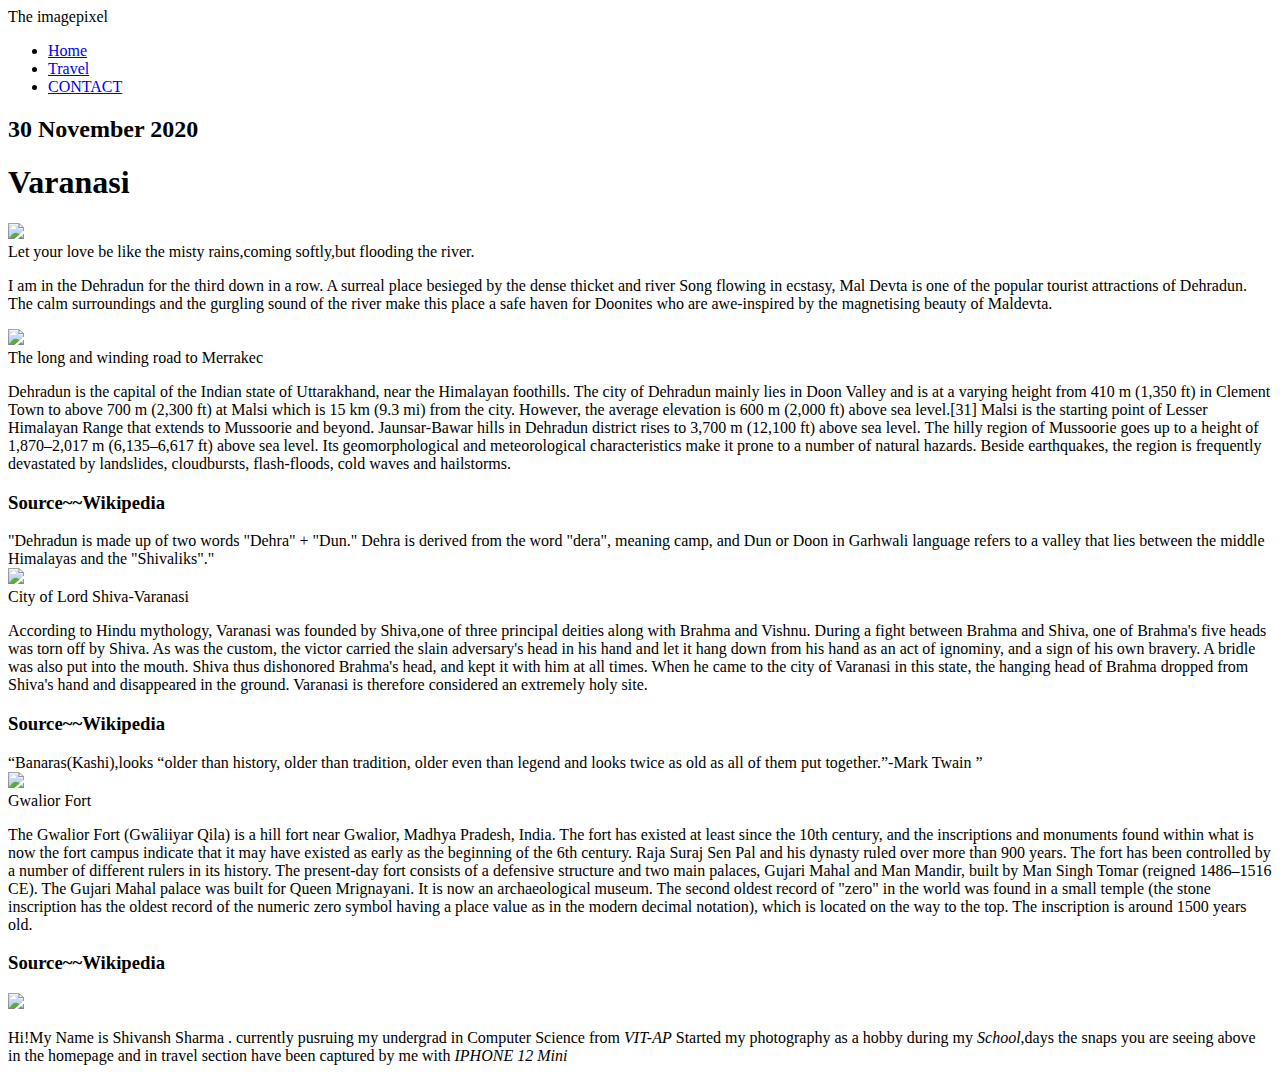
==== index.html @ 089f827c "Update index.html" ====
<!DOCTYPE html>
<html>
<head>
  <title>Theimagepixel</title>
  <link rel="stylesheet" type="text/css" href="reset.css">
  <link rel="stylesheet" type="text/css" href="style.css">
</head>
<body>
  <!-- Header -->
  <nav class="header">
    <span class="logo">The imagepixel</span>
    <ul>
      <li><a href="index.html">Home</a></li>
     <li><a href="travel.html">Travel</a></li>
      <li><a href="contact.html">CONTACT</a></li>
    </ul>
  </nav>

  <!-- Banner -->
  <div class="banner">
    <h2>30 November 2020</h2>
    <h1>Varanasi</h1>
  </div>

  <!-- Journal -->
  <div class="journal">
    <div class="first photo">
      <div class="image-container">
        <img src="pic1.jpg">
      </div>
      <span class="caption">Let your love be like the misty rains,coming softly,but flooding the river.</span>
    </div>
    <p>
      <span class="first-letter">I</span>
       am in the Dehradun for the third down in a row. 
       A surreal place besieged by the dense thicket and river Song flowing in ecstasy, Mal Devta is one of the popular tourist attractions of Dehradun.
        The calm surroundings and the gurgling sound of the river make this place a safe haven for Doonites who are awe-inspired by the magnetising beauty of Maldevta.
    </p>
    <div class="photo">
      <div class="image-container">
        <img src="river1.jpg">
      </div>
      <span class="caption">The long and winding road to Merrakec</span>
    </div>
    <p>
      Dehradun is the capital of the Indian state of Uttarakhand, near the Himalayan foothills.
      The city of Dehradun mainly lies in Doon Valley and is at a varying height from 410 m (1,350 ft) in Clement Town to above 700 m (2,300 ft) at Malsi which is 15 km (9.3 mi) from the city. However, the average elevation is 600 m (2,000 ft) above sea level.[31] Malsi is the starting point of Lesser Himalayan Range that extends to Mussoorie and beyond. Jaunsar-Bawar hills in Dehradun district rises to 3,700 m (12,100 ft) above sea level. The hilly region of Mussoorie goes up to a height of 1,870–2,017 m (6,135–6,617 ft) above sea level. Its geomorphological and meteorological characteristics make it prone to a number of natural hazards.
       Beside earthquakes, the region is frequently devastated by landslides, cloudbursts, flash-floods, cold waves and hailstorms.
       <h3>Source~~Wikipedia</h3>
    </p>
   
    <span class="quote">"Dehradun is made up of two words "Dehra" + "Dun." Dehra is derived from the word "dera", meaning camp, and Dun or Doon in Garhwali language refers to a valley that lies between the middle Himalayas and the "Shivaliks"."</span>
  
    <div class="photo">
      <div class="image-container">
        <img src="ghat2.JPG">
      </div>
      <span class="caption">City of Lord Shiva-Varanasi</span>
    </div>
    <p>
      According to Hindu mythology, Varanasi was founded by Shiva,one of three principal deities along with Brahma and Vishnu. 
      During a fight between Brahma and Shiva, one of Brahma's five heads was torn off by Shiva. 
      As was the custom, the victor carried the slain adversary's head in his hand and let it hang down from his hand as an act of ignominy, and a sign of his own bravery. 
      A bridle was also put into the mouth. 
      Shiva thus dishonored Brahma's head, and kept it with him at all times.
       When he came to the city of Varanasi in this state, the hanging head of Brahma dropped from Shiva's hand and disappeared in the ground.
       Varanasi is therefore considered an extremely holy site.<h3>Source~~Wikipedia</h3>
    </p>
    <span class="quote">“Banaras(Kashi),looks “older than history, older than tradition, 
      older even than legend and looks twice as old as all of them put together.”-Mark Twain ”</span>
    <div class="photo">
      <div class="image-container">
        <img src="gwalior fort.jpg">
      </div>
      <span class="caption">Gwalior Fort</span>
    </div>
    <p>
      The Gwalior Fort (Gwāliiyar Qila) is a hill fort near Gwalior, Madhya Pradesh, India. The fort has existed at least since the 10th century, and the inscriptions and monuments found within what is now the fort campus indicate that it may have existed as early as the beginning of the 6th century. Raja Suraj Sen Pal and his dynasty ruled over more than 900 years. 
      The fort has been controlled by a number of different rulers in its history.
The present-day fort consists of a defensive structure and two main palaces, Gujari Mahal and Man Mandir, built by Man Singh Tomar (reigned 1486–1516 CE). 
The Gujari Mahal palace was built for Queen Mrignayani. It is now an archaeological museum. The second oldest record of "zero" in the world was found in a small temple (the stone inscription has the oldest record of the numeric zero symbol having a place value as in the modern decimal notation), which is located on the way to the top. 
The inscription is around 1500 years old.
<h3>Source~~Wikipedia</h3>
    </p> 
  </div>

  <!-- Footer -->
  <footer>
    <div class="image-container">
      <img src="pro1.jpg.jpg">
    </div>
    <div class="content">
      <p> Hi!My Name is
        <span class="author">Shivansh Sharma</span> .
        currently pusruing my undergrad in Computer Science from <em>VIT-AP</em> Started my photography as a hobby during my 
        <em> School</em>,days the snaps you are seeing above in the homepage and in travel section have been captured by me with 
        <em>IPHONE 12 Mini</em>
      </p>
    </div>
  </footer>
</body>
</html>
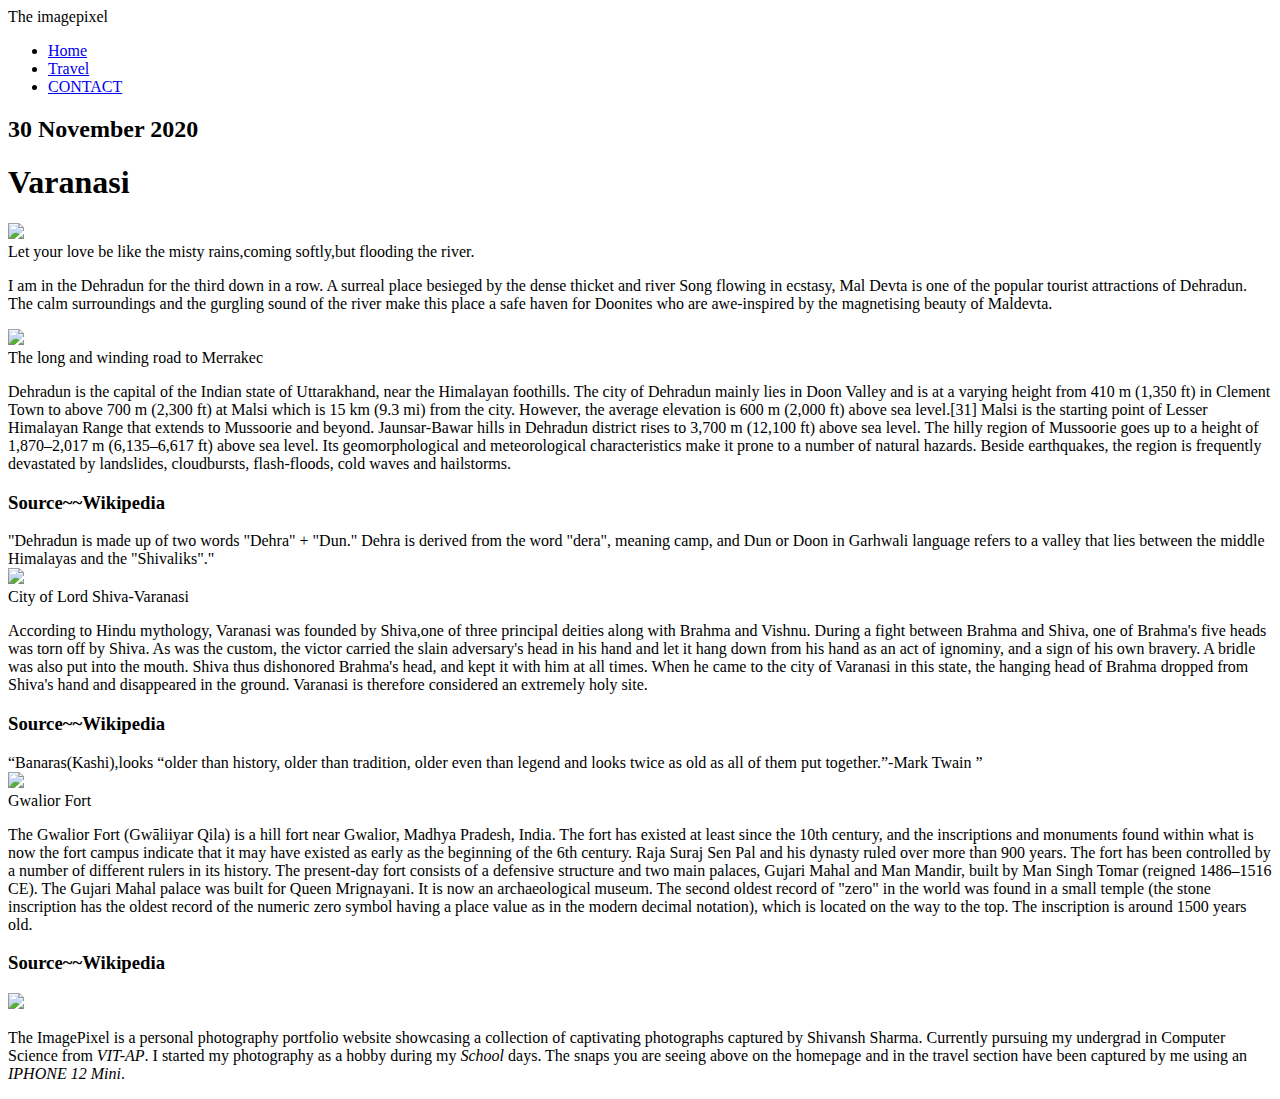
==== commit 44e46f14: "Update index.html" ====
--- a/index.html
+++ b/index.html
@@ -89,14 +89,17 @@
     <div class="image-container">
       <img src="pro1.jpg.jpg">
     </div>
-    <div class="content">
-      <p> Hi!My Name is
-        <span class="author">Shivansh Sharma</span> .
-        currently pusruing my undergrad in Computer Science from <em>VIT-AP</em> Started my photography as a hobby during my 
-        <em> School</em>,days the snaps you are seeing above in the homepage and in travel section have been captured by me with 
-        <em>IPHONE 12 Mini</em>
+   <div class="content">
+  <p>
+    The ImagePixel is a personal photography portfolio website showcasing a collection of captivating photographs captured by 
+    <span class="author">Shivansh Sharma</span>. Currently pursuing my undergrad in Computer Science from <em>VIT-AP</em>. 
+    I started my photography as a hobby during my <em>School</em> days. The snaps you are seeing above on the homepage and in 
+    the travel section have been captured by me using an <em>IPHONE 12 Mini</em>.
+  </p>
+</div>
+
       </p>
     </div>
   </footer>
 </body>
-</html>+</html>
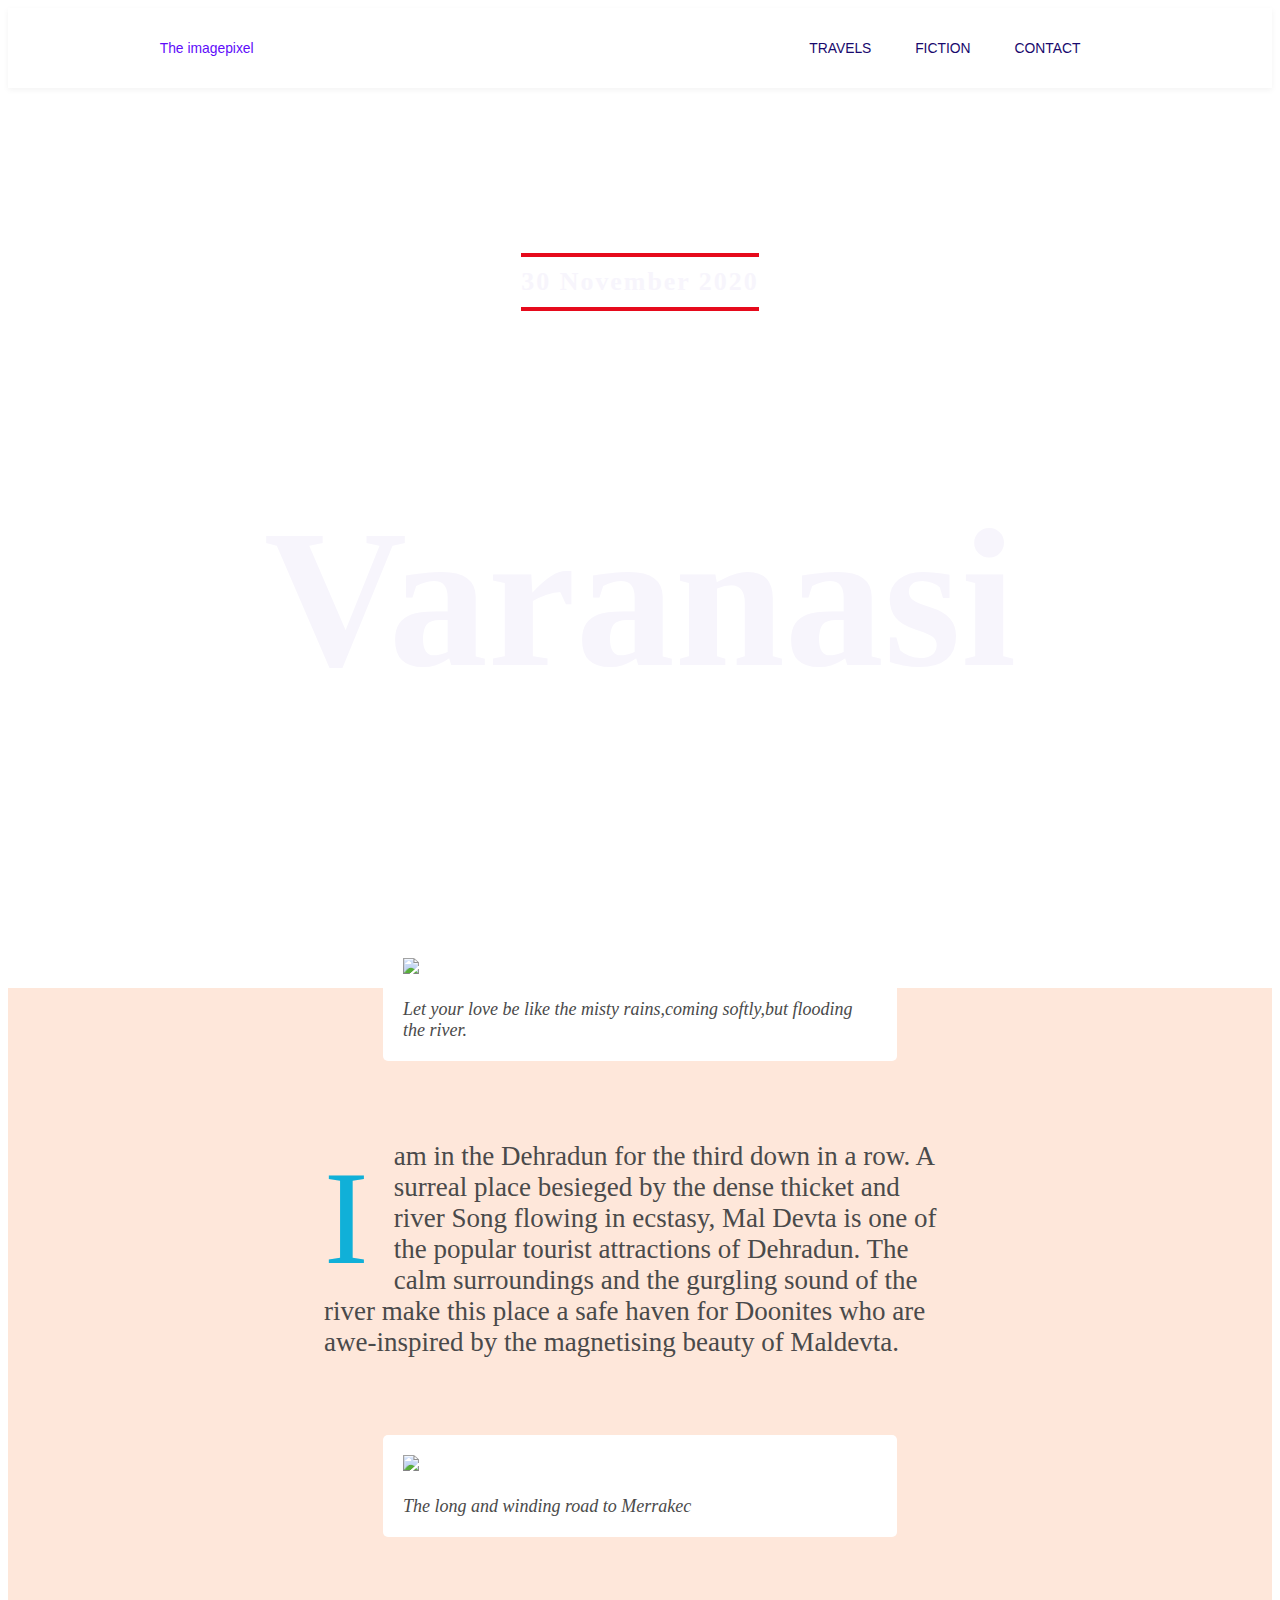
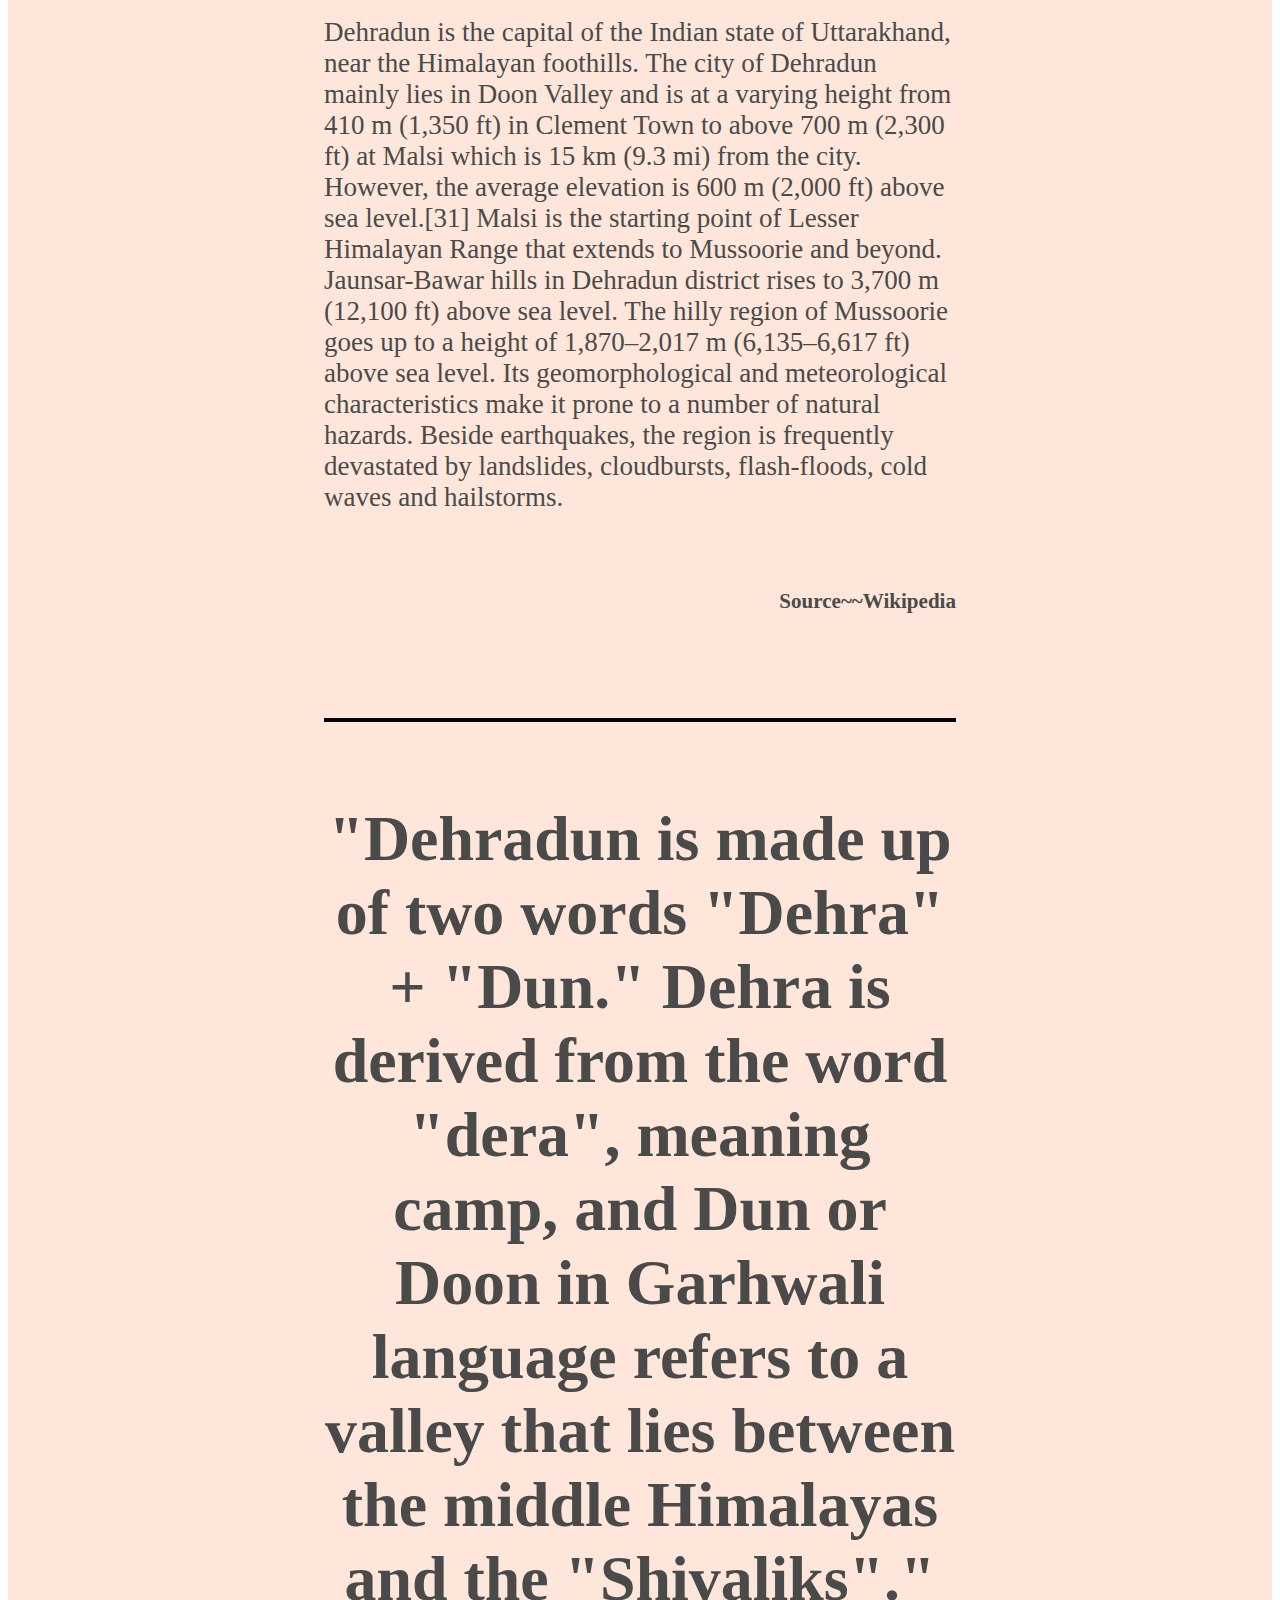
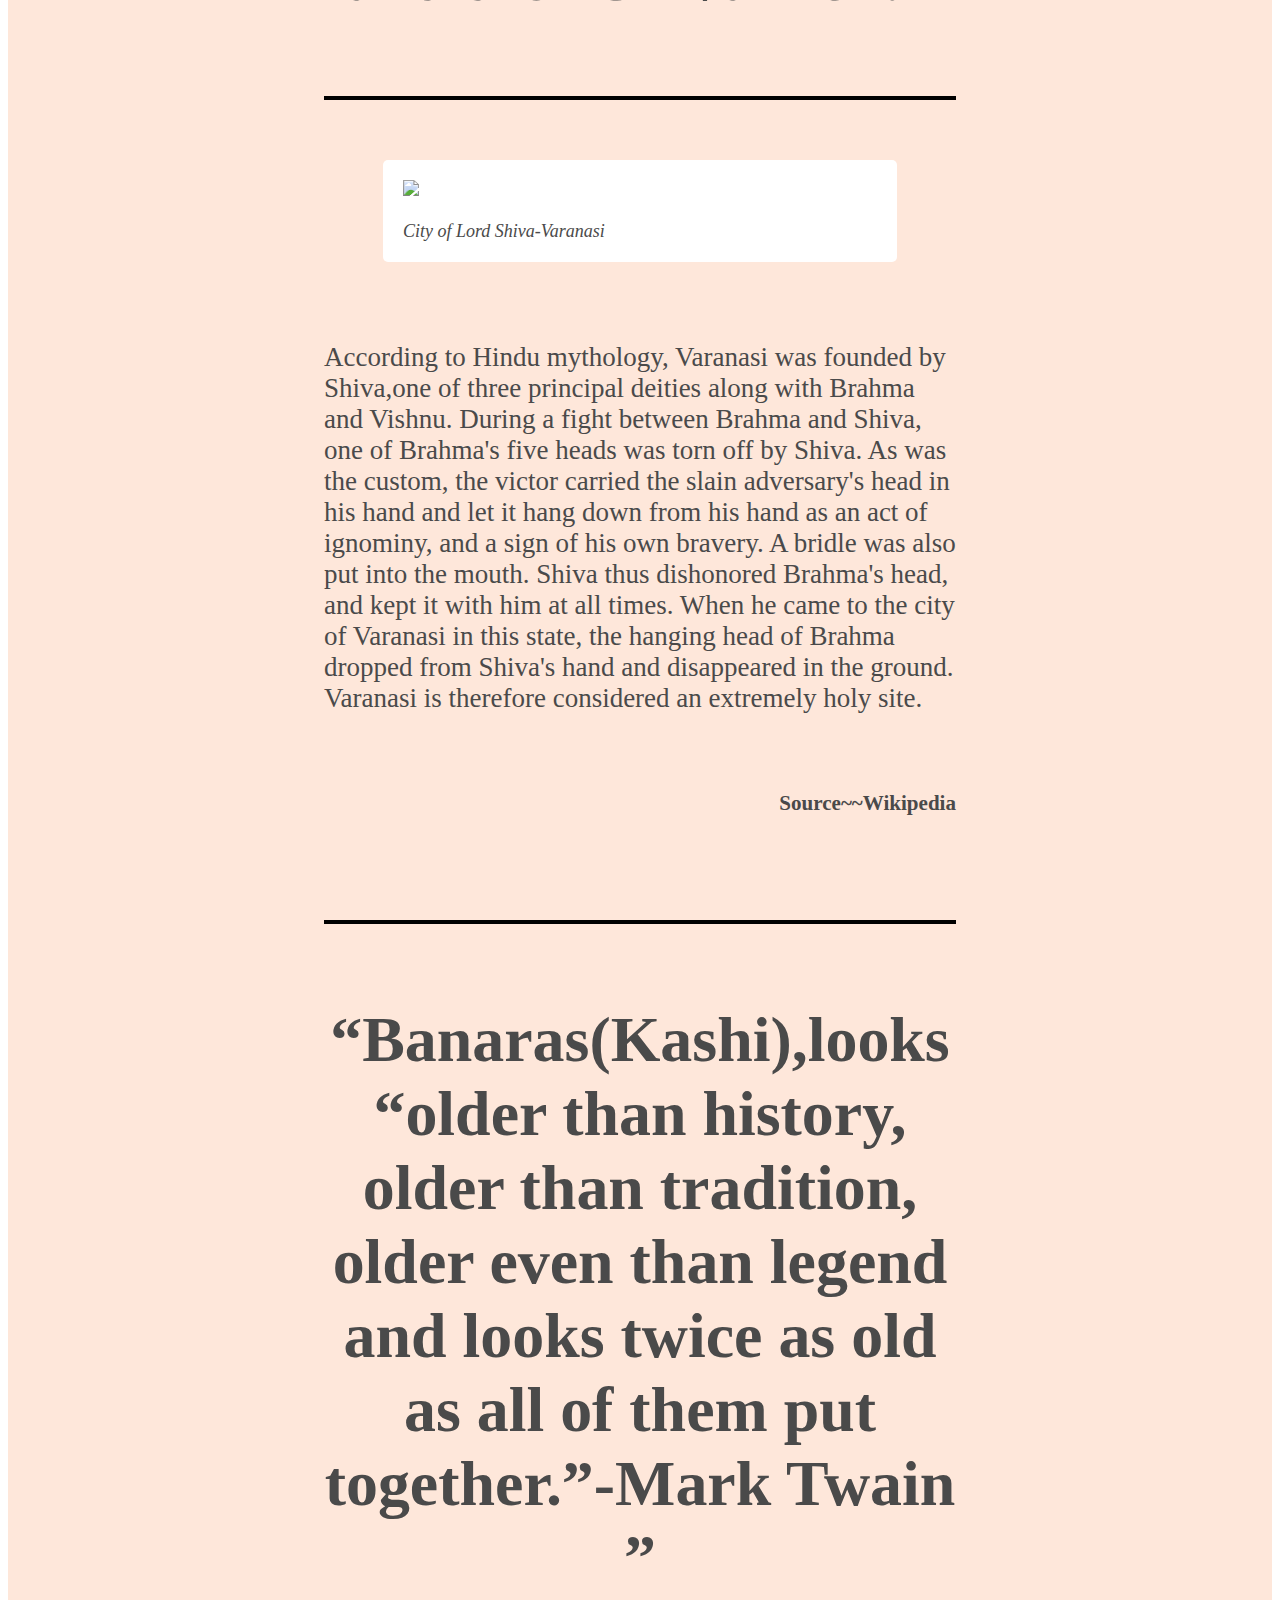
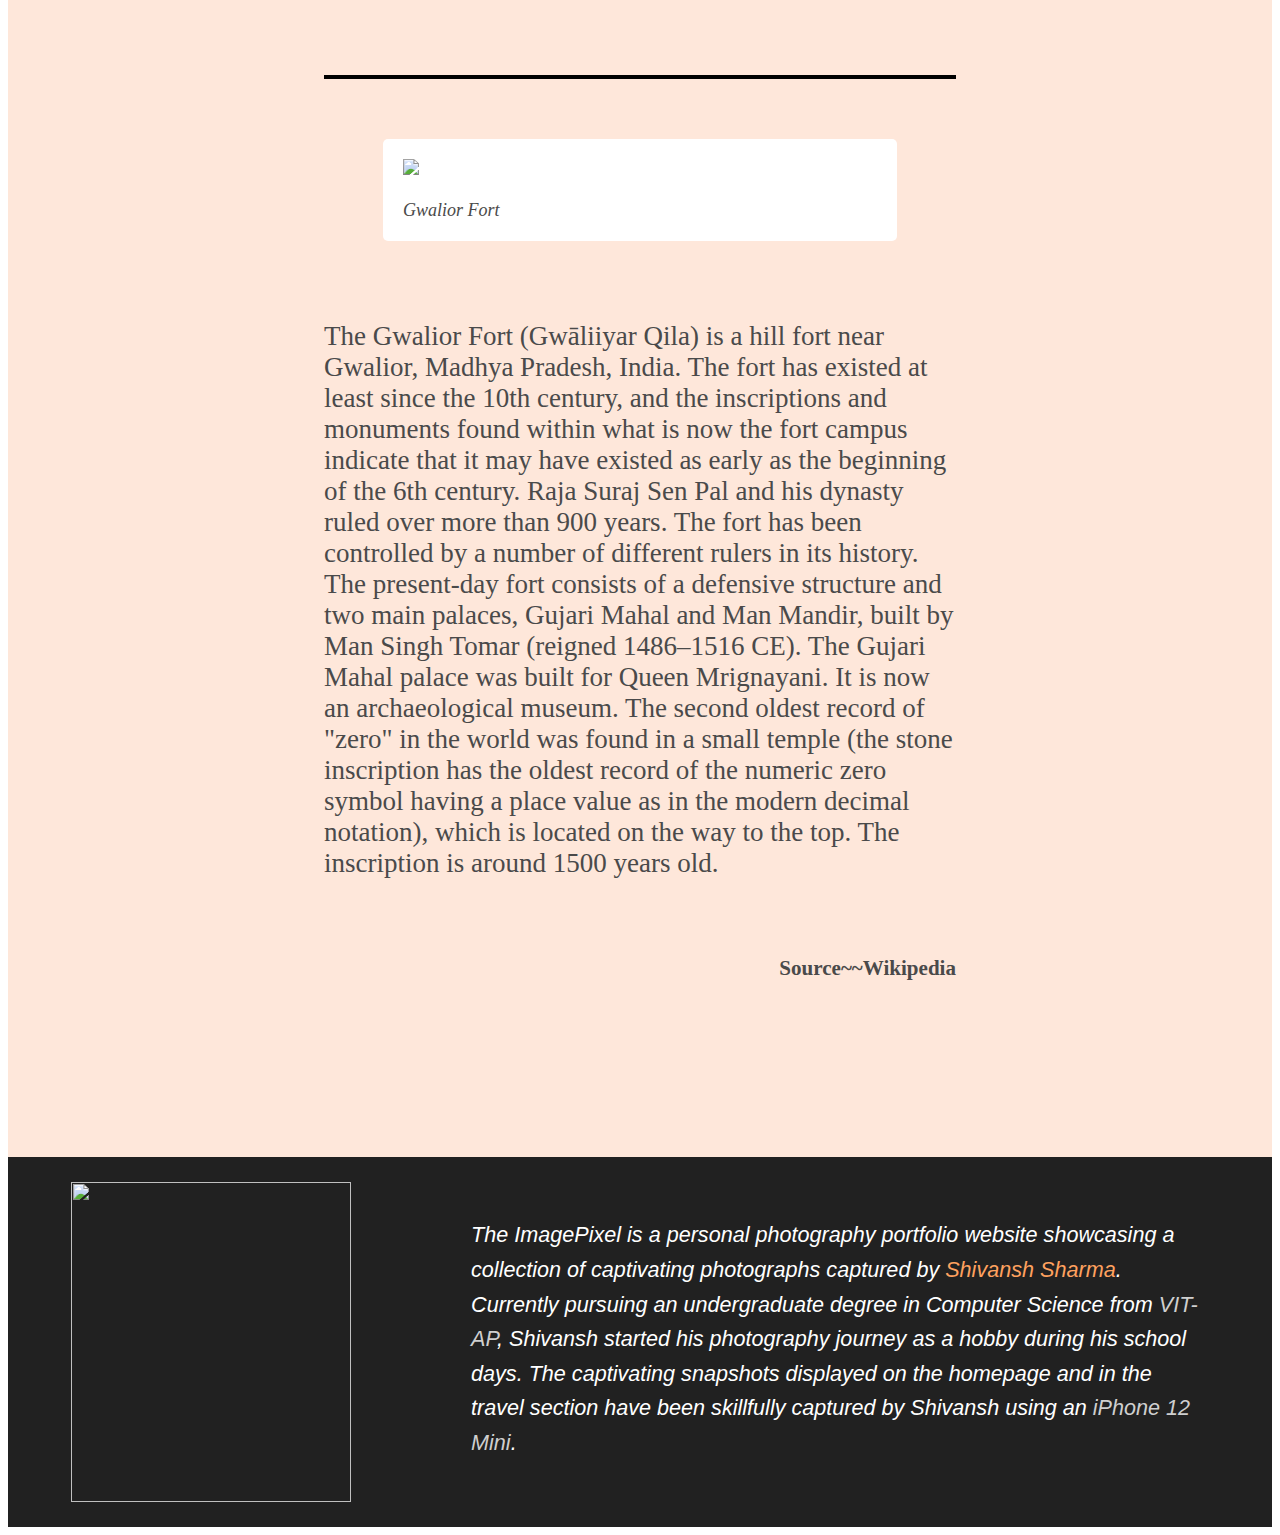
==== commit 62579c2d: "Update index.html" ====
--- a/index.html
+++ b/index.html
@@ -10,8 +10,8 @@
   <nav class="header">
     <span class="logo">The imagepixel</span>
     <ul>
-      <li><a href="index.html">Home</a></li>
-     <li><a href="travel.html">Travel</a></li>
+      <li><a href="#">TRAVELS</a></li>
+      <li><a href="#">FICTION</a></li>
       <li><a href="contact.html">CONTACT</a></li>
     </ul>
   </nav>
@@ -89,16 +89,11 @@
     <div class="image-container">
       <img src="pro1.jpg.jpg">
     </div>
-   <div class="content">
-  <p>
-    The ImagePixel is a personal photography portfolio website showcasing a collection of captivating photographs captured by 
-    <span class="author">Shivansh Sharma</span>. Currently pursuing my undergrad in Computer Science from <em>VIT-AP</em>. 
-    I started my photography as a hobby during my <em>School</em> days. The snaps you are seeing above on the homepage and in 
-    the travel section have been captured by me using an <em>IPHONE 12 Mini</em>.
-  </p>
-</div>
-
+    <div class="content">
+      <p>
+        The ImagePixel is a personal photography portfolio website showcasing a collection of captivating photographs captured by <span class="author">Shivansh Sharma</span>. Currently pursuing an undergraduate degree in Computer Science from <em>VIT-AP</em>, Shivansh started his photography journey as a hobby during his school days. The captivating snapshots displayed on the homepage and in the travel section have been skillfully captured by Shivansh using an <em>iPhone 12 Mini</em>.
       </p>
+      
     </div>
   </footer>
 </body>
--- a/style.css
+++ b/style.css
@@ -0,0 +1,224 @@
+html {
+    font-size: 18px;
+  }
+  
+  @media only screen and (max-width: 1000px) {
+    html {
+      font-size: 16px;
+    }
+  }
+  
+  @media only screen and (max-width: 680px) {
+    html {
+      font-size: 14px;
+    }
+  }
+  
+  /* Header */
+  
+  .header {
+    display: flex;
+    justify-content: space-around;
+    align-items: center;
+    height: 4.44rem;
+    padding: 0 12%;
+    background-color: white;
+    box-shadow: 0 2px 6px 0 rgba(0, 0, 0, 0.05);
+    font-family: Verdana, sans-serif;
+    font-size: .77rem;
+  }
+  
+  .header .logo {
+    flex-grow: 1;
+    color: #600cfa;
+  }
+  
+  .header li {
+    display: inline;
+    padding-right: 2.22rem;
+  }
+  
+  .header li a {
+    text-decoration: none;
+    color: #18096d;
+  }
+  
+  @media only screen and (max-width: 550px) {
+    .header {
+      flex-direction: column;
+    }
+  
+    .header .logo {
+      flex-grow: 0;
+    }
+  }
+  
+  
+  .banner {
+    display: flex;
+    flex-direction: column;
+    justify-content: center;
+    align-items: center;
+    height: 50rem;
+    background: url("ghat4.jpg") center center no-repeat;
+    background-size: cover;
+    color: #f7f5fc;
+  }
+  
+  .banner h2 {
+    padding: .55rem 0;
+    border-top: 4px solid #e60a1c;
+    border-bottom: 4px solid #e60a1c;
+    font-size: 1.44rem;
+    letter-spacing: 2px;
+  }
+  
+  .banner h1 {
+    padding-top: 1.11rem;
+    font-size: 11rem;
+  }
+  
+  @media only screen and (max-width: 750px) {
+    .banner {
+      height: 40rem;
+    }
+  
+    .banner h1 {
+      font-size: 8rem;
+    }
+  }
+  
+  @media only screen and (max-width: 530px) {
+    .banner {
+      height: 30rem;
+    }
+  
+    .banner h1 {
+      font-size: 6rem;
+    }
+  }
+   h3{
+    text-align: right;
+  }
+  /* Journal */
+  
+  .journal {
+    padding: 0 25% 4rem 25%;
+    background-color:rgb(254, 231, 218);
+    color: #4a4a4a;
+  }
+  
+  .photo {
+    width: 75%;
+    padding: 1.11rem;
+    border-radius: 5px;
+    margin: 0 auto 4.44rem auto;
+    background-color: white;
+  }
+  
+  .photo .image-container {
+    overflow: hidden;
+    margin-bottom: 1.11rem;
+  }
+  
+  .photo .image-container img {
+    width: 100%;
+  }
+  
+  .photo .caption {
+    font-style: italic;
+  }
+  
+  .photo.first {
+    position: relative;
+    top: -2.77rem;
+    margin-bottom: 1.67rem;
+  }
+  
+  .journal p {
+    padding-bottom: 2.77rem;
+    font-size: 1.5rem;
+  }
+  
+  .journal .first-letter {
+    float: left;
+    padding-right: 1.4rem;
+    font-family: "Abril Fatface", serif;
+    font-size: 7.44rem;
+    color: #10b0d8;
+  }
+  
+  .quote {
+    display: block;
+    padding: 4.44rem 0;
+    margin-bottom: 3.33rem;
+    border-top: 4px solid black;
+    border-bottom: 4px solid black;
+    text-align: center;
+    font-size: 3.55rem;
+    font-weight: 800;
+  }
+  
+  @media only screen and (max-width: 680px) {
+    .journal {
+      padding: 0 10% 4rem 10%;
+    }
+  }
+  
+ /* Footer */
+footer {
+  display: flex;
+  align-items: center;
+  justify-content: space-between;
+  padding: 2% 5%;
+  background-color: #212121;
+  color: #ffffff;
+  font-family: Arial, sans-serif;
+}
+
+footer .image-container {
+  width: 1620px;
+  height: 320px;
+  margin-right: 120px;
+  border-radius: 50%;
+}
+
+footer .image-container img {
+  width: 100%;
+  height: 100%;
+  object-fit:cover;
+}
+
+footer .content {
+  flex-grow: 1;
+  font-style: italic;
+  font-size: 1.2rem;
+  font-weight: 300;
+  line-height: 1.6;
+}
+
+footer p {
+  margin-bottom: 1.5rem;
+}
+
+footer .author {
+  color: #ffa15f;
+}
+
+footer em {
+  color: #cfcfcf;
+}
+
+@media only screen and (max-width: 750px) {
+  footer {
+    flex-direction: column;
+    padding: 2rem 10%;
+  }
+
+  footer .image-container {
+    width: 100px;
+    height: 100px;
+    margin-right: 0;
+    margin-bottom: 1.5rem;
+  }
+}
